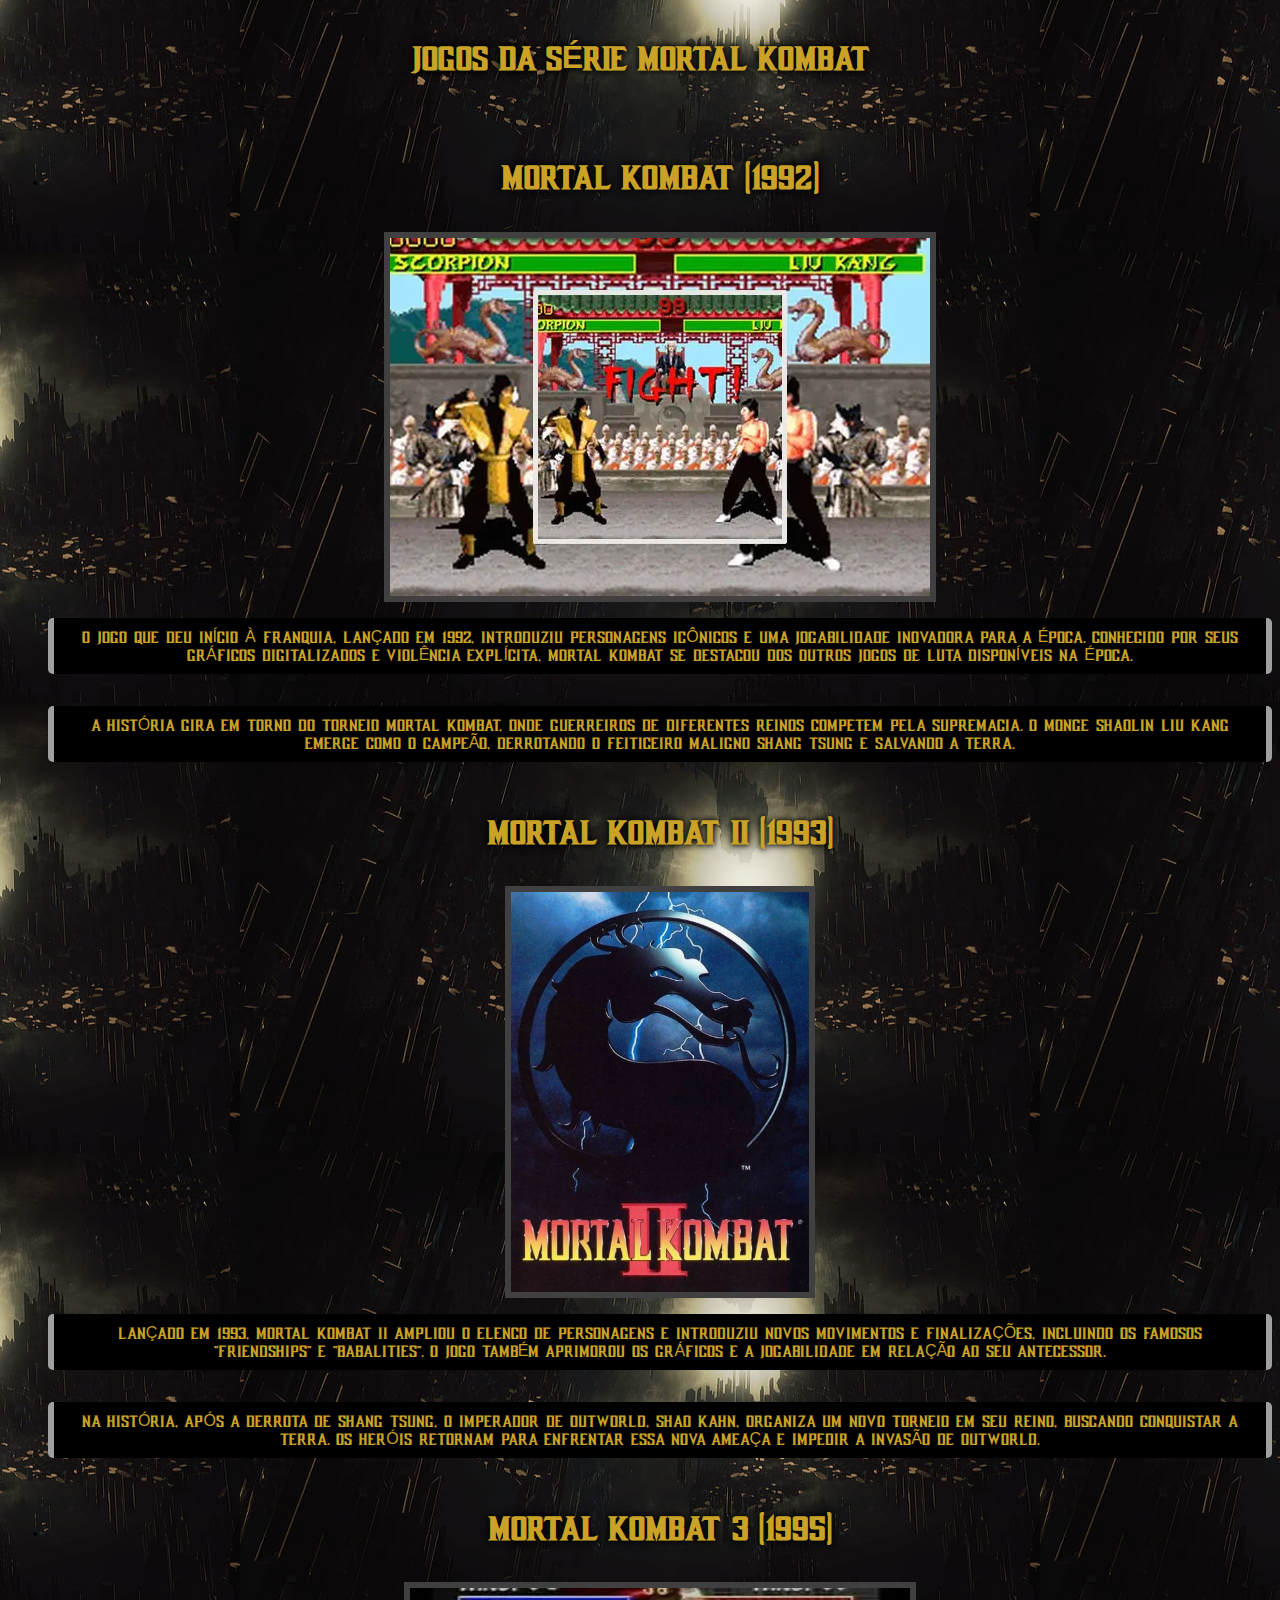
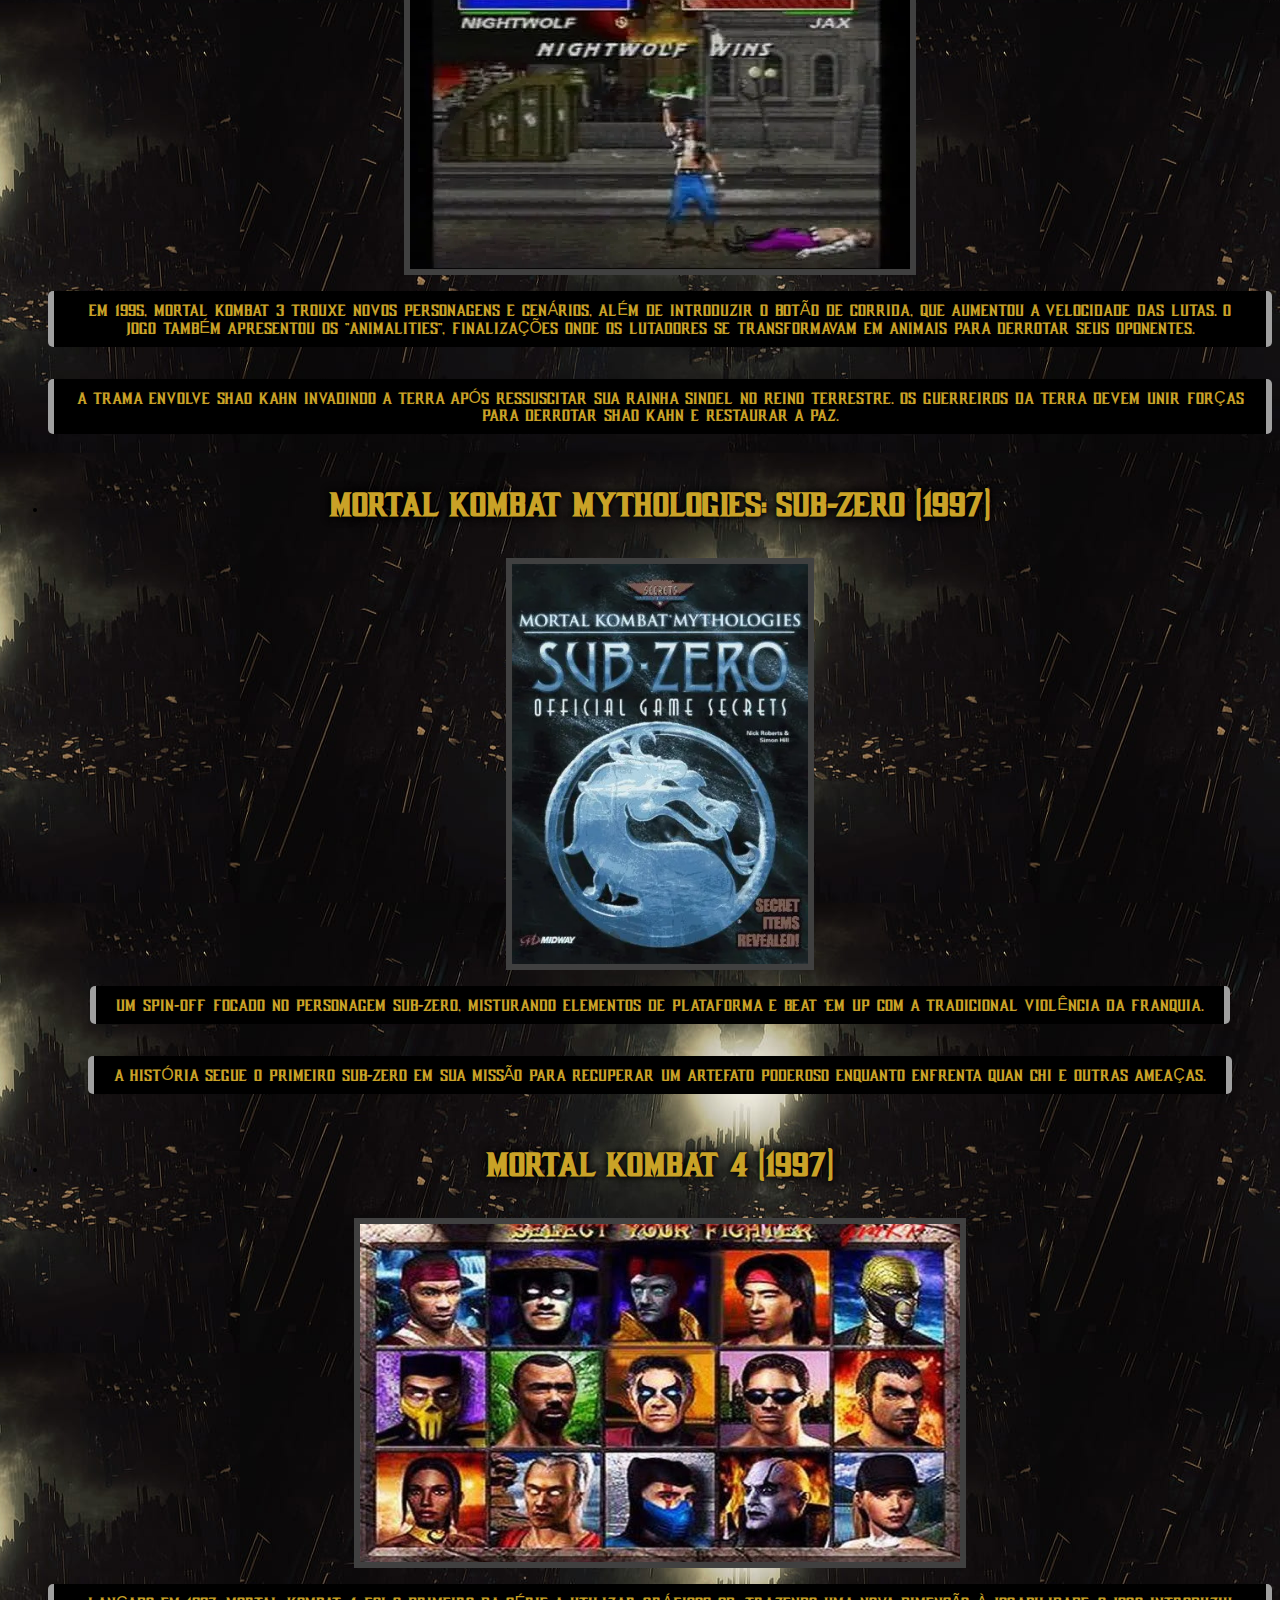
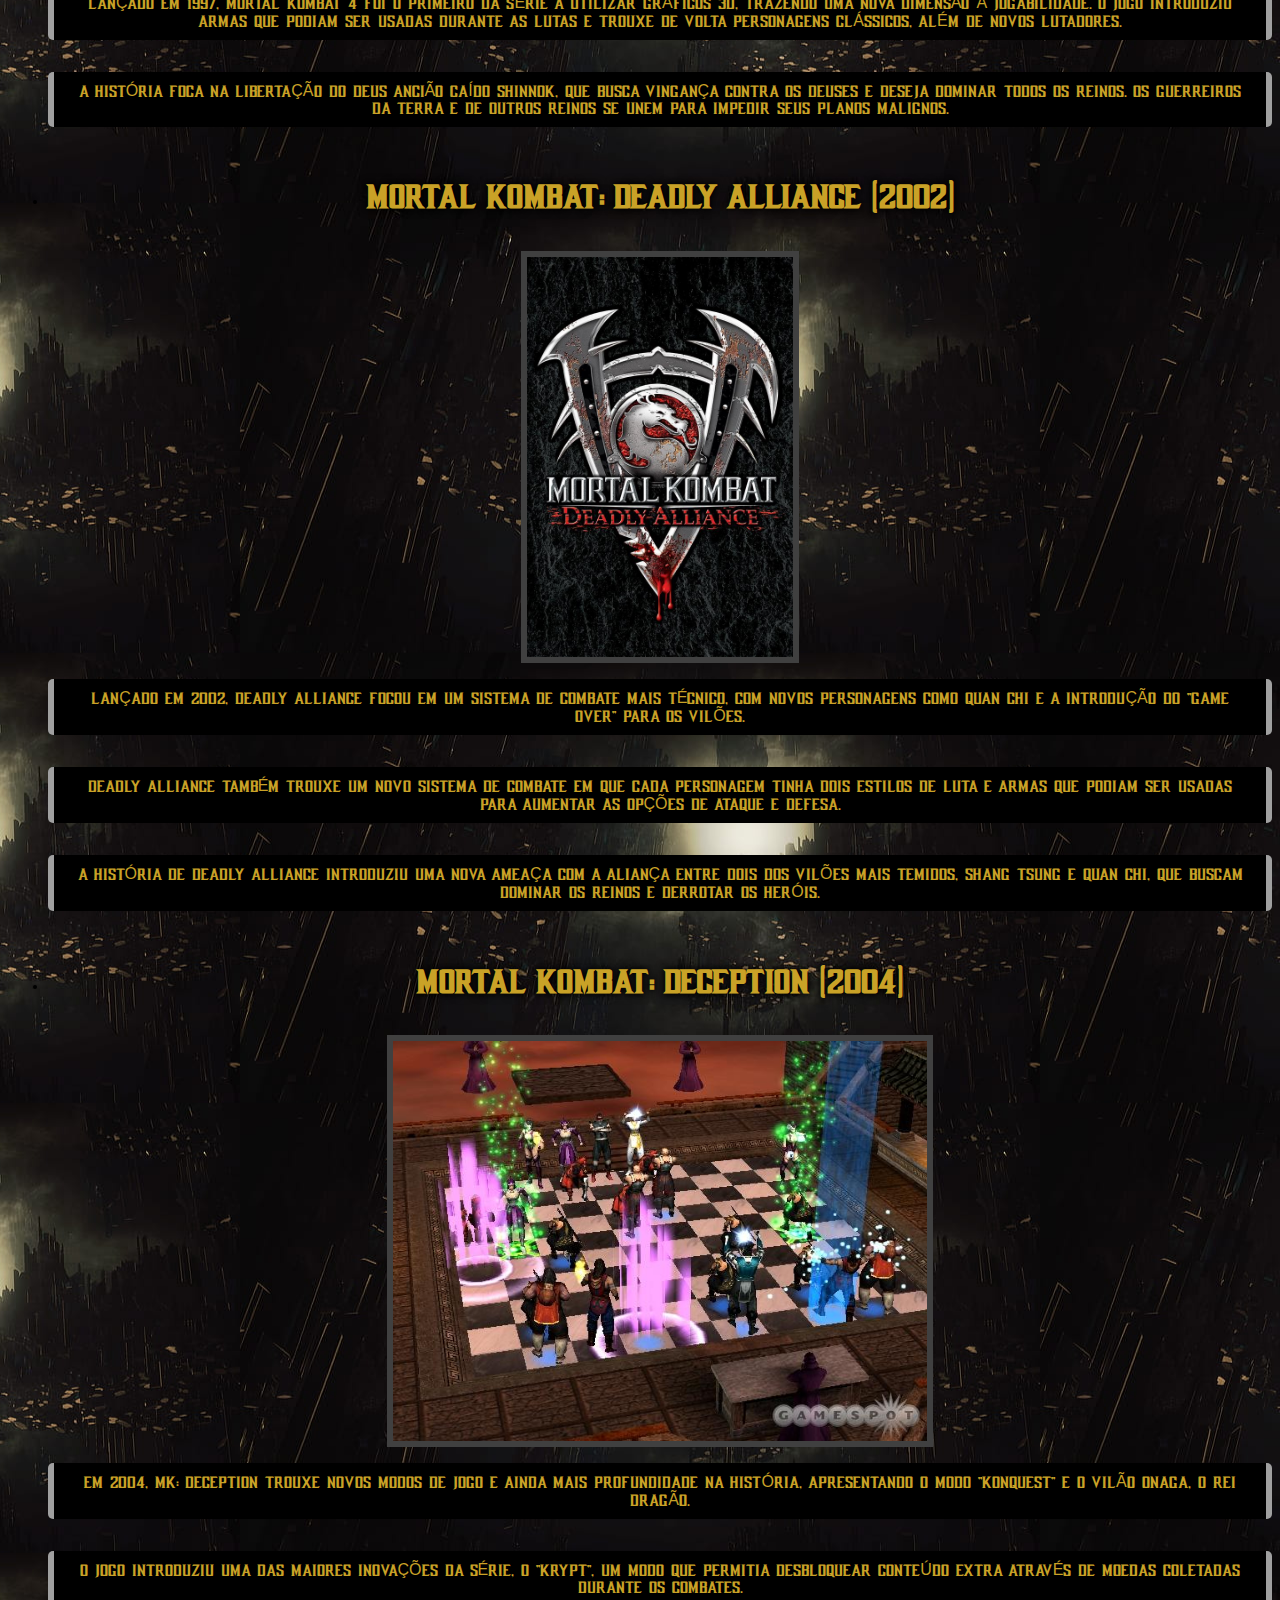
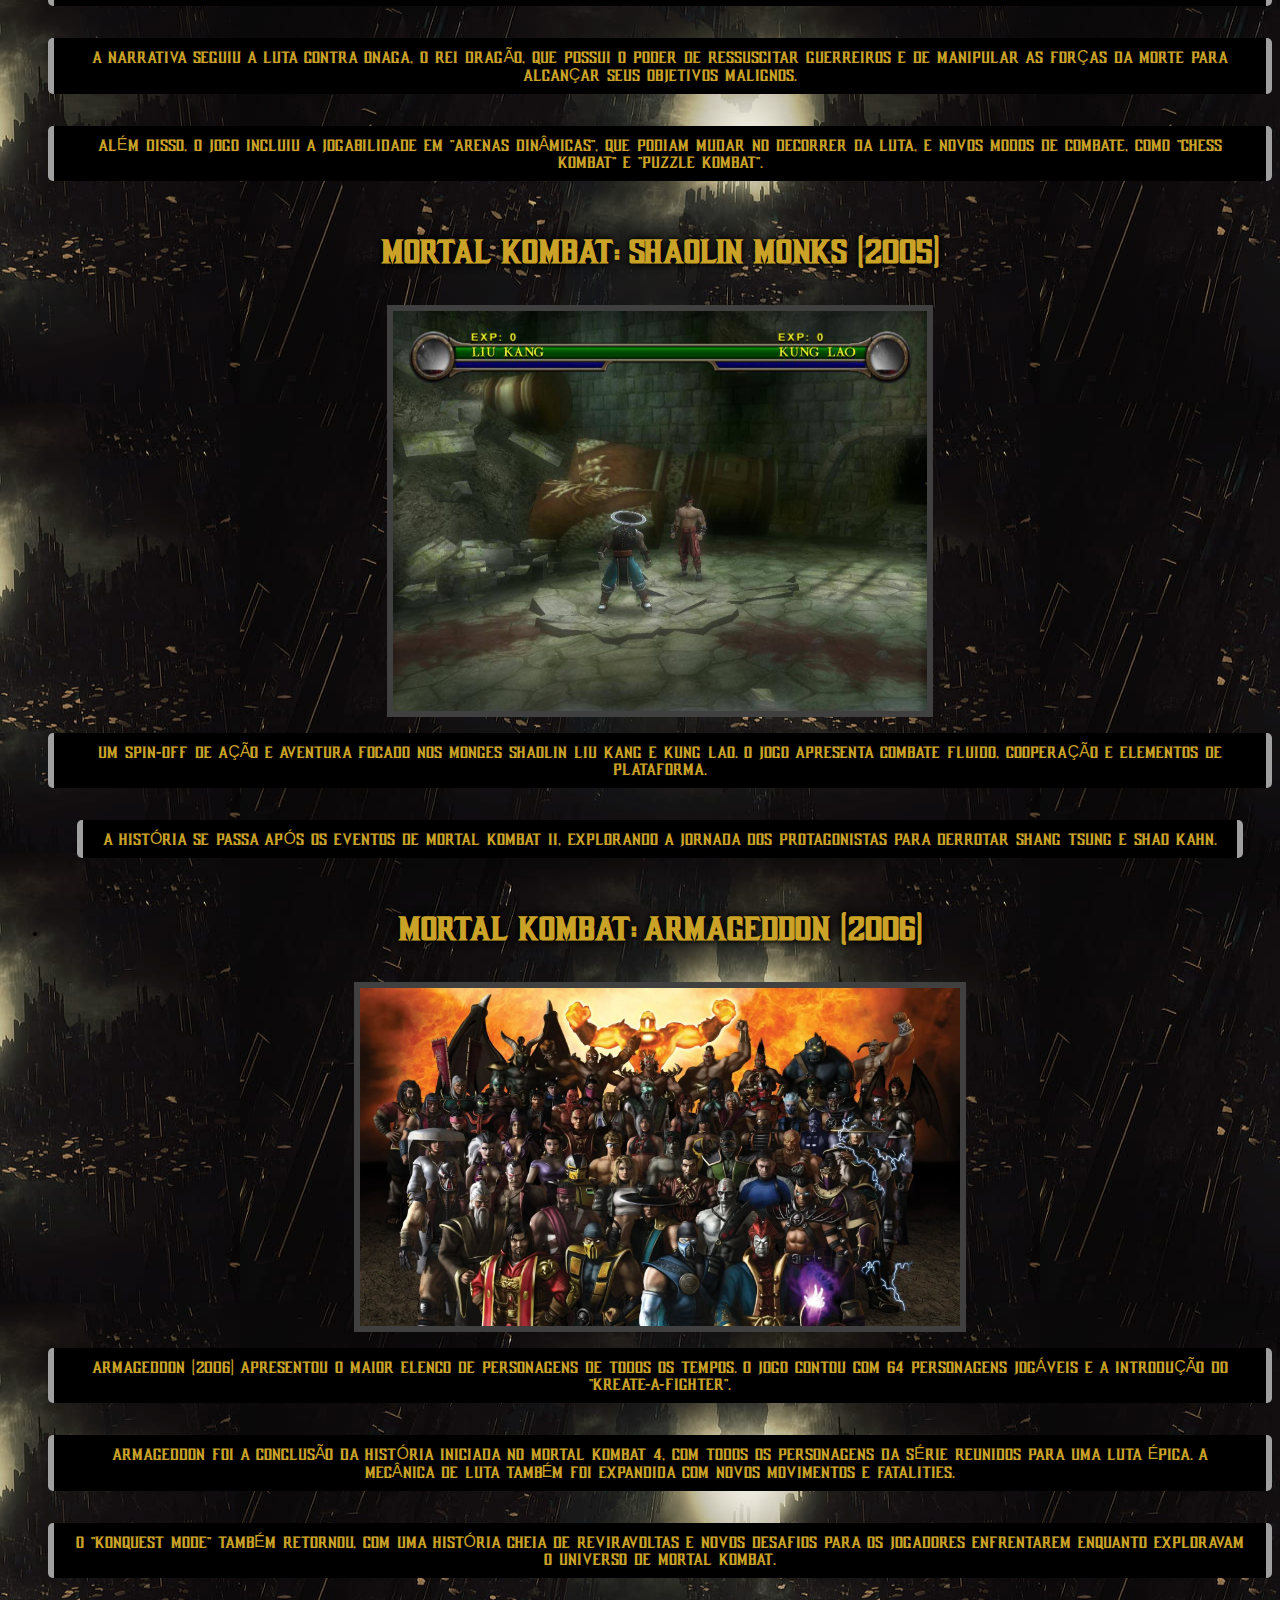
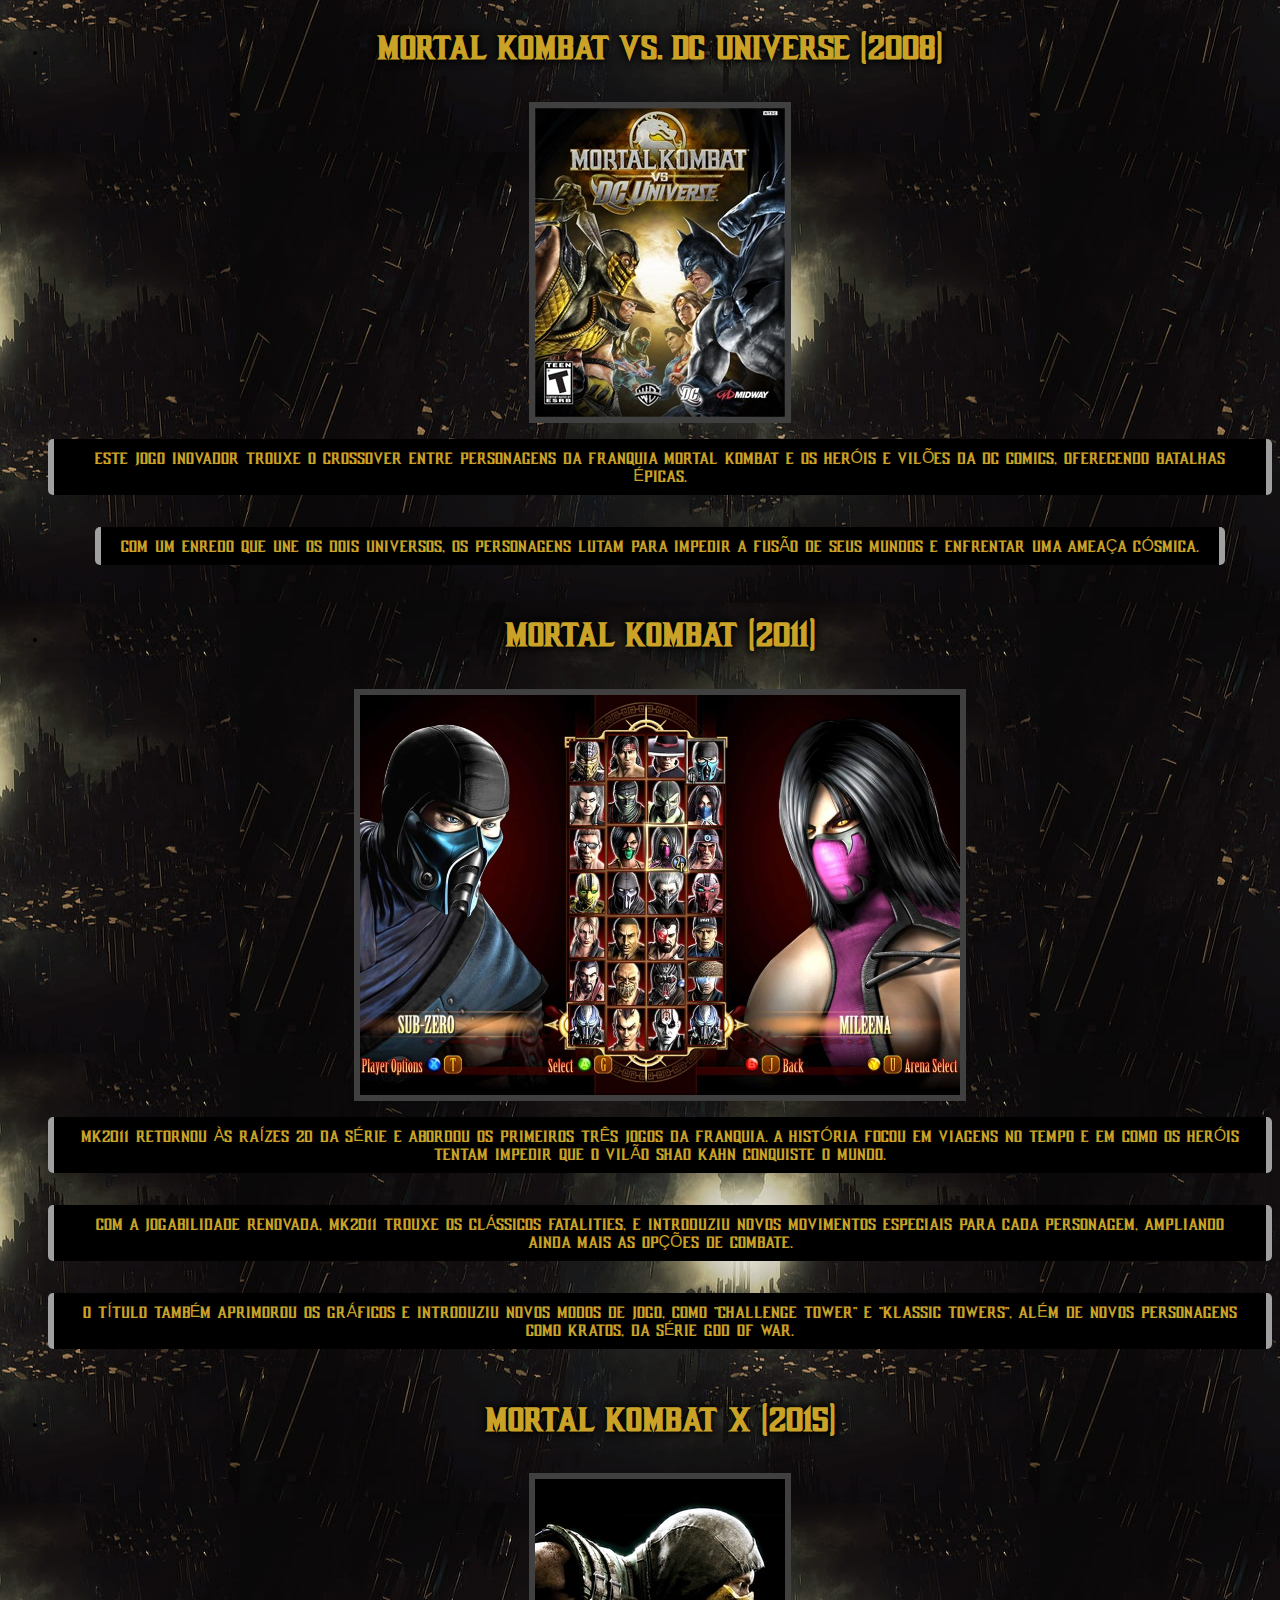
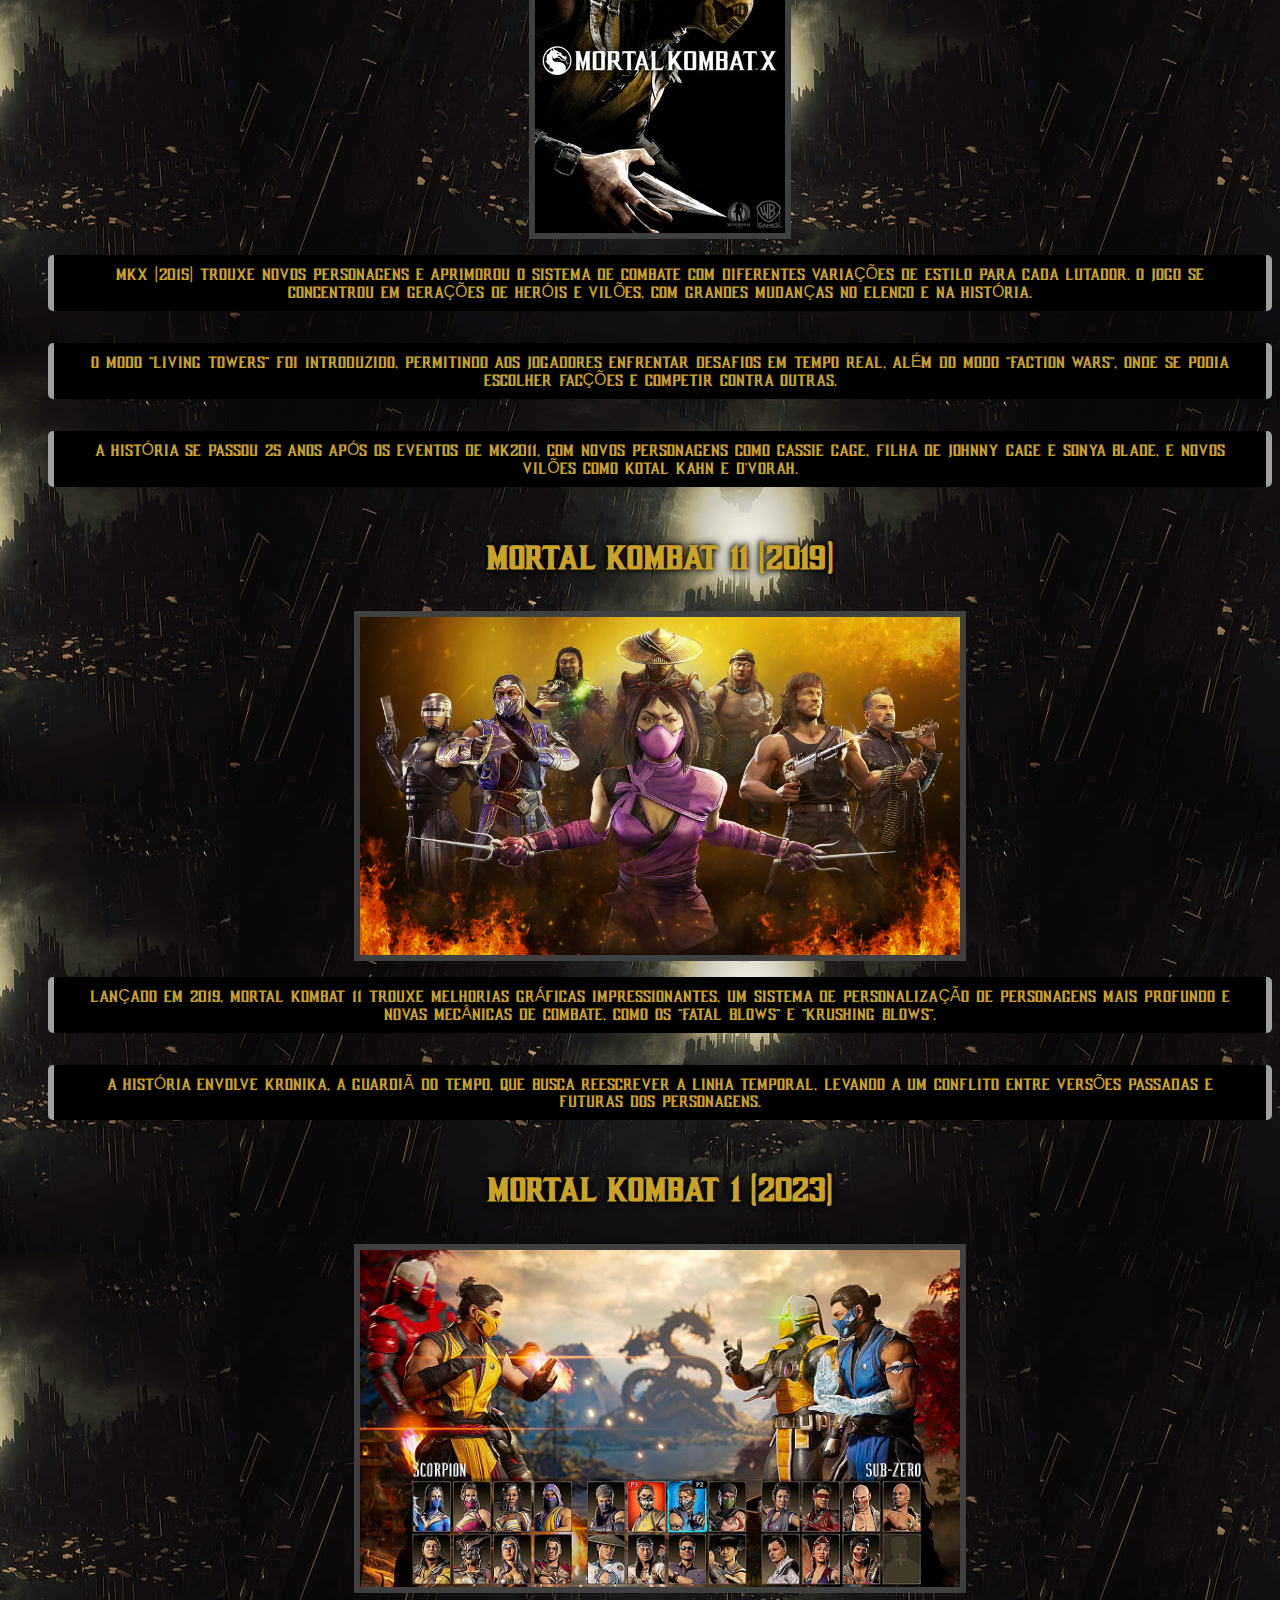
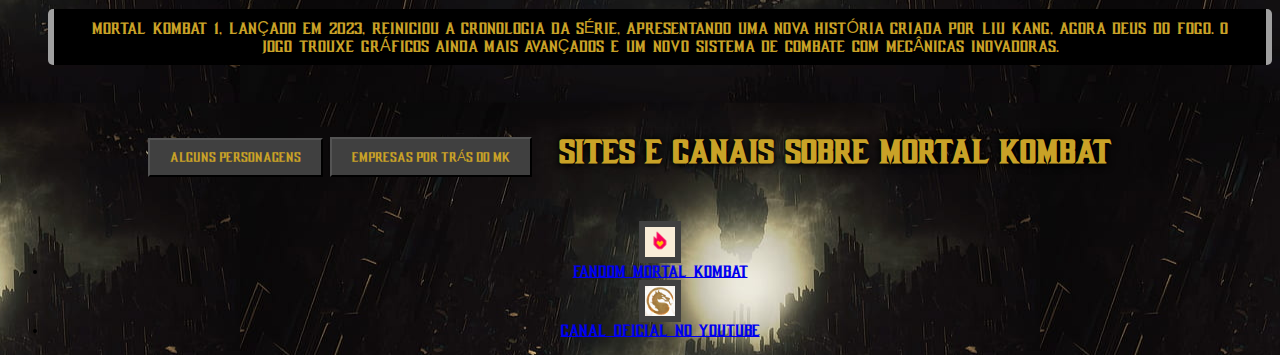
==== index.html @ c9e2d683 "feat: renomeando principal.html para index.html" ====
<!DOCTYPE html>
<html lang="en">
<head>
    <meta charset="UTF-8">
    <meta name="viewport" content="width=device-width, initial-scale=1.0">
    <title>Mortal Kombat - Jogos</title>
    <link rel="stylesheet" href="style.css">
</head>
<body>
    <h1>Jogos da Série Mortal Kombat</h1>
    <ul>
        <li>
            <h2>Mortal Kombat (1992)</h2>
            <img src="imagens-principal//mortal-kombat-1.webp" alt="Mortal Kombat">
            <p>O jogo que deu início à franquia, lançado em 1992, introduziu personagens icônicos e uma jogabilidade inovadora para a época. Conhecido por seus gráficos digitalizados e violência explícita, Mortal Kombat se destacou dos outros jogos de luta disponíveis na época.</p>
            <p>A história gira em torno do torneio Mortal Kombat, onde guerreiros de diferentes reinos competem pela supremacia. O monge shaolin Liu Kang emerge como o campeão, derrotando o feiticeiro maligno Shang Tsung e salvando a Terra.</p>
        </li>
        <li>
            <h2>Mortal Kombat II (1993)</h2>
            <img src="imagens-principal//mortal-kombat2.jpg" alt="Mortal Kombat II">
            <p>Lançado em 1993, Mortal Kombat II ampliou o elenco de personagens e introduziu novos movimentos e finalizações, incluindo os famosos "Friendships" e "Babalities". O jogo também aprimorou os gráficos e a jogabilidade em relação ao seu antecessor.</p>
            <p>Na história, após a derrota de Shang Tsung, o imperador de Outworld, Shao Kahn, organiza um novo torneio em seu reino, buscando conquistar a Terra. Os heróis retornam para enfrentar essa nova ameaça e impedir a invasão de Outworld.</p>
        </li>
        <li>
            <h2>Mortal Kombat 3 (1995)</h2>
            <img src="imagens-principal//mortal-kpmbat3.webp" alt="Mortal Kombat 3">
            <p>Em 1995, Mortal Kombat 3 trouxe novos personagens e cenários, além de introduzir o botão de corrida, que aumentou a velocidade das lutas. O jogo também apresentou os "Animalities", finalizações onde os lutadores se transformavam em animais para derrotar seus oponentes.</p>
            <p>A trama envolve Shao Kahn invadindo a Terra após ressuscitar sua rainha Sindel no reino terrestre. Os guerreiros da Terra devem unir forças para derrotar Shao Kahn e restaurar a paz.</p>
        </li>
        <li>
            <h2>Mortal Kombat Mythologies: Sub-Zero (1997)</h2>
            <img src="imagens-principal//mk-mythologies.webp" alt="Mortal Kombat Mythologies: Sub-Zero">
            <p>Um spin-off focado no personagem Sub-Zero, misturando elementos de plataforma e beat 'em up com a tradicional violência da franquia.</p>
            <p>A história segue o primeiro Sub-Zero em sua missão para recuperar um artefato poderoso enquanto enfrenta Quan Chi e outras ameaças.</p>
        </li>
        <li>
            <h2>Mortal Kombat 4 (1997)</h2>
            <img src="imagens-principal//mk4.jpg" alt="Mortal Kombat 4">
            <p>Lançado em 1997, Mortal Kombat 4 foi o primeiro da série a utilizar gráficos 3D, trazendo uma nova dimensão à jogabilidade. O jogo introduziu armas que podiam ser usadas durante as lutas e trouxe de volta personagens clássicos, além de novos lutadores.</p>
            <p>A história foca na libertação do deus ancião caído Shinnok, que busca vingança contra os deuses e deseja dominar todos os reinos. Os guerreiros da Terra e de outros reinos se unem para impedir seus planos malignos.</p>
        </li>
        <li>
            <h2>Mortal Kombat: Deadly Alliance (2002)</h2>
            <img src="imagens-principal//deadly-alliance.jpg" alt="Mortal Kombat: Deadly Alliance">
            <p>Lançado em 2002, Deadly Alliance focou em um sistema de combate mais técnico, com novos personagens como Quan Chi e a introdução do "Game Over" para os vilões.</p>
            <p>Deadly Alliance também trouxe um novo sistema de combate em que cada personagem tinha dois estilos de luta e armas que podiam ser usadas para aumentar as opções de ataque e defesa.</p>
            <p>A história de Deadly Alliance introduziu uma nova ameaça com a aliança entre dois dos vilões mais temidos, Shang Tsung e Quan Chi, que buscam dominar os Reinos e derrotar os heróis.</p>
        </li>
        <li>
          <h2>Mortal Kombat: Deception (2004)</h2>
          <img src="imagens-principal//deception-mk.jpg" alt="Mortal Kombat: Deception">
          <p>Em 2004, MK: Deception trouxe novos modos de jogo e ainda mais profundidade na história, apresentando o modo "Konquest" e o vilão Onaga, o Rei Dragão.</p>
          <p>O jogo introduziu uma das maiores inovações da série, o "Krypt", um modo que permitia desbloquear conteúdo extra através de moedas coletadas durante os combates.</p>
          <p>A narrativa seguiu a luta contra Onaga, o Rei Dragão, que possui o poder de ressuscitar guerreiros e de manipular as forças da morte para alcançar seus objetivos malignos.</p>
          <p>Além disso, o jogo incluiu a jogabilidade em "arenas dinâmicas", que podiam mudar no decorrer da luta, e novos modos de combate, como "Chess Kombat" e "Puzzle Kombat".</p>
        </li>
        <li>
            <h2>Mortal Kombat: Shaolin Monks (2005)</h2>
            <img src="imagens-principal//shaolin_monks.jpg" alt="Mortal Kombat:Shaolin Monks">
            <p>Um spin-off de ação e aventura focado nos monges shaolin Liu Kang e Kung Lao. O jogo apresenta combate fluido, cooperação e elementos de plataforma.</p>
            <p>A história se passa após os eventos de Mortal Kombat II, explorando a jornada dos protagonistas para derrotar Shang Tsung e Shao Kahn.</p>
        </li>
        <li>
            <h2>Mortal Kombat: Armageddon (2006)</h2>
            <img src="imagens-principal//armageddon.webp" alt="Mortal Kombat: Armageddon">
            <p>Armageddon (2006) apresentou o maior elenco de personagens de todos os tempos. O jogo contou com 64 personagens jogáveis e a introdução do "Kreate-A-Fighter".</p>
            <p>Armageddon foi a conclusão da história iniciada no Mortal Kombat 4, com todos os personagens da série reunidos para uma luta épica. A mecânica de luta também foi expandida com novos movimentos e Fatalities.</p>
            <p>O "Konquest Mode" também retornou, com uma história cheia de reviravoltas e novos desafios para os jogadores enfrentarem enquanto exploravam o universo de Mortal Kombat.</p>
        </li>
        <li>
            <h2>Mortal Kombat vs. DC Universe (2008)</h2>
            <img src="imagens-principal//MK_vs_DC.jpg" alt="Mortal Kombat vs. DC Universe">
            <p>Este jogo inovador trouxe o crossover entre personagens da franquia Mortal Kombat e os heróis e vilões da DC Comics, oferecendo batalhas épicas.</p>
            <p>Com um enredo que une os dois universos, os personagens lutam para impedir a fusão de seus mundos e enfrentar uma ameaça cósmica.</p>
        </li>
        <li>
            <h2>Mortal Kombat (2011)</h2>
            <img src="imagens-principal//Mortal-Kombat-2011-2.jpg" alt="Mortal Kombat 2011">
            <p>MK2011 retornou às raízes 2D da série e abordou os primeiros três jogos da franquia. A história focou em viagens no tempo e em como os heróis tentam impedir que o vilão Shao Kahn conquiste o mundo.</p>
            <p>Com a jogabilidade renovada, MK2011 trouxe os clássicos Fatalities, e introduziu novos movimentos especiais para cada personagem, ampliando ainda mais as opções de combate.</p>
            <p>O título também aprimorou os gráficos e introduziu novos modos de jogo, como "Challenge Tower" e "Klassic Towers", além de novos personagens como Kratos, da série God of War.</p>
        </li>
        <li>
            <h2>Mortal Kombat X (2015)</h2>
            <img src="imagens-principal//Mortal_Kombat_X.jpg" alt="Mortal Kombat X">
            <p>MKX (2015) trouxe novos personagens e aprimorou o sistema de combate com diferentes variações de estilo para cada lutador. O jogo se concentrou em gerações de heróis e vilões, com grandes mudanças no elenco e na história.</p>
            <p>O modo "Living Towers" foi introduzido, permitindo aos jogadores enfrentar desafios em tempo real, além do modo "Faction Wars", onde se podia escolher facções e competir contra outras.</p>
            <p>A história se passou 25 anos após os eventos de MK2011, com novos personagens como Cassie Cage, filha de Johnny Cage e Sonya Blade, e novos vilões como Kotal Kahn e D'Vorah.</p>
        </li>
        <li>
            <h2>Mortal Kombat 11 (2019)</h2>
            <img src="imagens-principal//mk11.jpg" alt="Mortal Kombat 11">
            <p>Lançado em 2019, Mortal Kombat 11 trouxe melhorias gráficas impressionantes, um sistema de personalização de personagens mais profundo e novas mecânicas de combate, como os "Fatal Blows" e "Krushing Blows".</p>
            <p>A história envolve Kronika, a Guardiã do Tempo, que busca reescrever a linha temporal, levando a um conflito entre versões passadas e futuras dos personagens.</p>
        </li>
        <li>
            <h2>Mortal Kombat 1 (2023)</h2>
            <img src="imagens-principal/mk1.jpg" alt="Mortal Kombat 1">
            <p>Mortal Kombat 1, lançado em 2023, reiniciou a cronologia da série, apresentando uma nova história criada por Liu Kang, agora Deus do Fogo. O jogo trouxe gráficos ainda mais avançados e um novo sistema de combate com mecânicas inovadoras.</p>
        </li>
    </ul>

    <a href="personagens.html">
        <button>Alguns Personagens</button>
    </a>

    <a href="produtoras.html">
        <button>Empresas por trás do MK</button>
    </a>

    <h2>Sites e Canais sobre Mortal Kombat</h2>
        <ul>
            <li>
                <a href="https://mortalkombat.fandom.com/pt/wiki/Mortal_Kombat_Fandom" target="_blank">
                    <img src="imagens-principal/faviconV2 (1).png" alt="Fandom Mortal Kombat" width="30"> Fandom Mortal Kombat
                </a>
            </li>
            <li>
                <a href="https://youtube.com/@mortalkombat?si=oJ1f3hNOprtT9Fhr" target="_blank">
                    <img src="imagens-principal/mortal-kombat-youtube.jpg" alt="Canal Oficial Mortal Kombat" width="30"> Canal Oficial no YouTube
                </a>
            </li>
        </ul>
</body>
</html>
---- style.css ----
@font-face {
    font-family: 'Mortal-Kombat-MK11';
    src: url('Mortal-Kombat-MK11.otf') format('opentype');
    font-weight: normal;
    font-style: normal;
}

body{
    font-family: 'Mortal-Kombat-MK11', 'Franklin Gothic Medium', 'Arial Narrow', Arial, sans-serif;
    word-spacing: 3px;
    text-transform: uppercase;
    text-align: center;
    background-image: url('MenuMK.jpg');
    background-size: auto;
    background-position: center;
    background-repeat: inherit;
}

p{
    background-color: black;
    display: inline-block;
    color: #C9A227;
    padding: 10px 20px;
    border-radius: 5px;
    border-right: 6px solid #A0A0A0;
    border-left: 6px solid #A0A0A0;
}

h1{
    display: inline-block;
    color: #C9A227;
    padding: 10px 20px;
    border-radius: 5px;
    text-shadow: 
        0px 0px 5px black, 
        0px 0px 10px black;
    font-size: xx-large;
}

h2{
    display: inline-block;
    color: #C9A227;
    padding: 10px 20px;
    border-radius: 5px;
    text-shadow: 
        0px 0px 5px black, 
        0px 0px 10px black;
    font-size: xx-large;
}

img{
    display: block;
    margin: auto;
    max-width: 600px;
    max-height: 400px;
    border: 6px solid #404040;
}

img:hover {
    transform: scale(1.05);
    box-shadow: 0px 4px 10px rgba(0, 0, 0, 0.8);
    transition: all 0.3s ease-in-out;
}

button{
    cursor: pointer;
    font-family: 'Mortal-Kombat-MK11', 'Franklin Gothic Medium', 'Arial Narrow', Arial, sans-serif;
    color: #C9A227;
    text-transform: uppercase;
    display: inline-block;
    background-color: #404040;
    margin: auto;
    padding: 10px 20px;
}

button:hover {
    transform: scale(1.1);
    background-color: #C9A227;
    color: black;
    transition: all 0.3s ease-in-out;
}

a{
    display: inline-block;
}

table{
    margin: auto;
    display: block;
}

.produtoras{
    text-align: left;
    display: block;
    background-color: black;
    color: #C9A227;
    padding: 10px 20px;
    padding-bottom: 10px;
    border-radius: 5px;
    border-right: 6px solid #A0A0A0;
    border-left: 6px solid #A0A0A0;
}

.animar {
    opacity: 0;
    transform: translateY(20px);
    transition: opacity 0.6s ease-out, transform 0.6s ease-out;
}
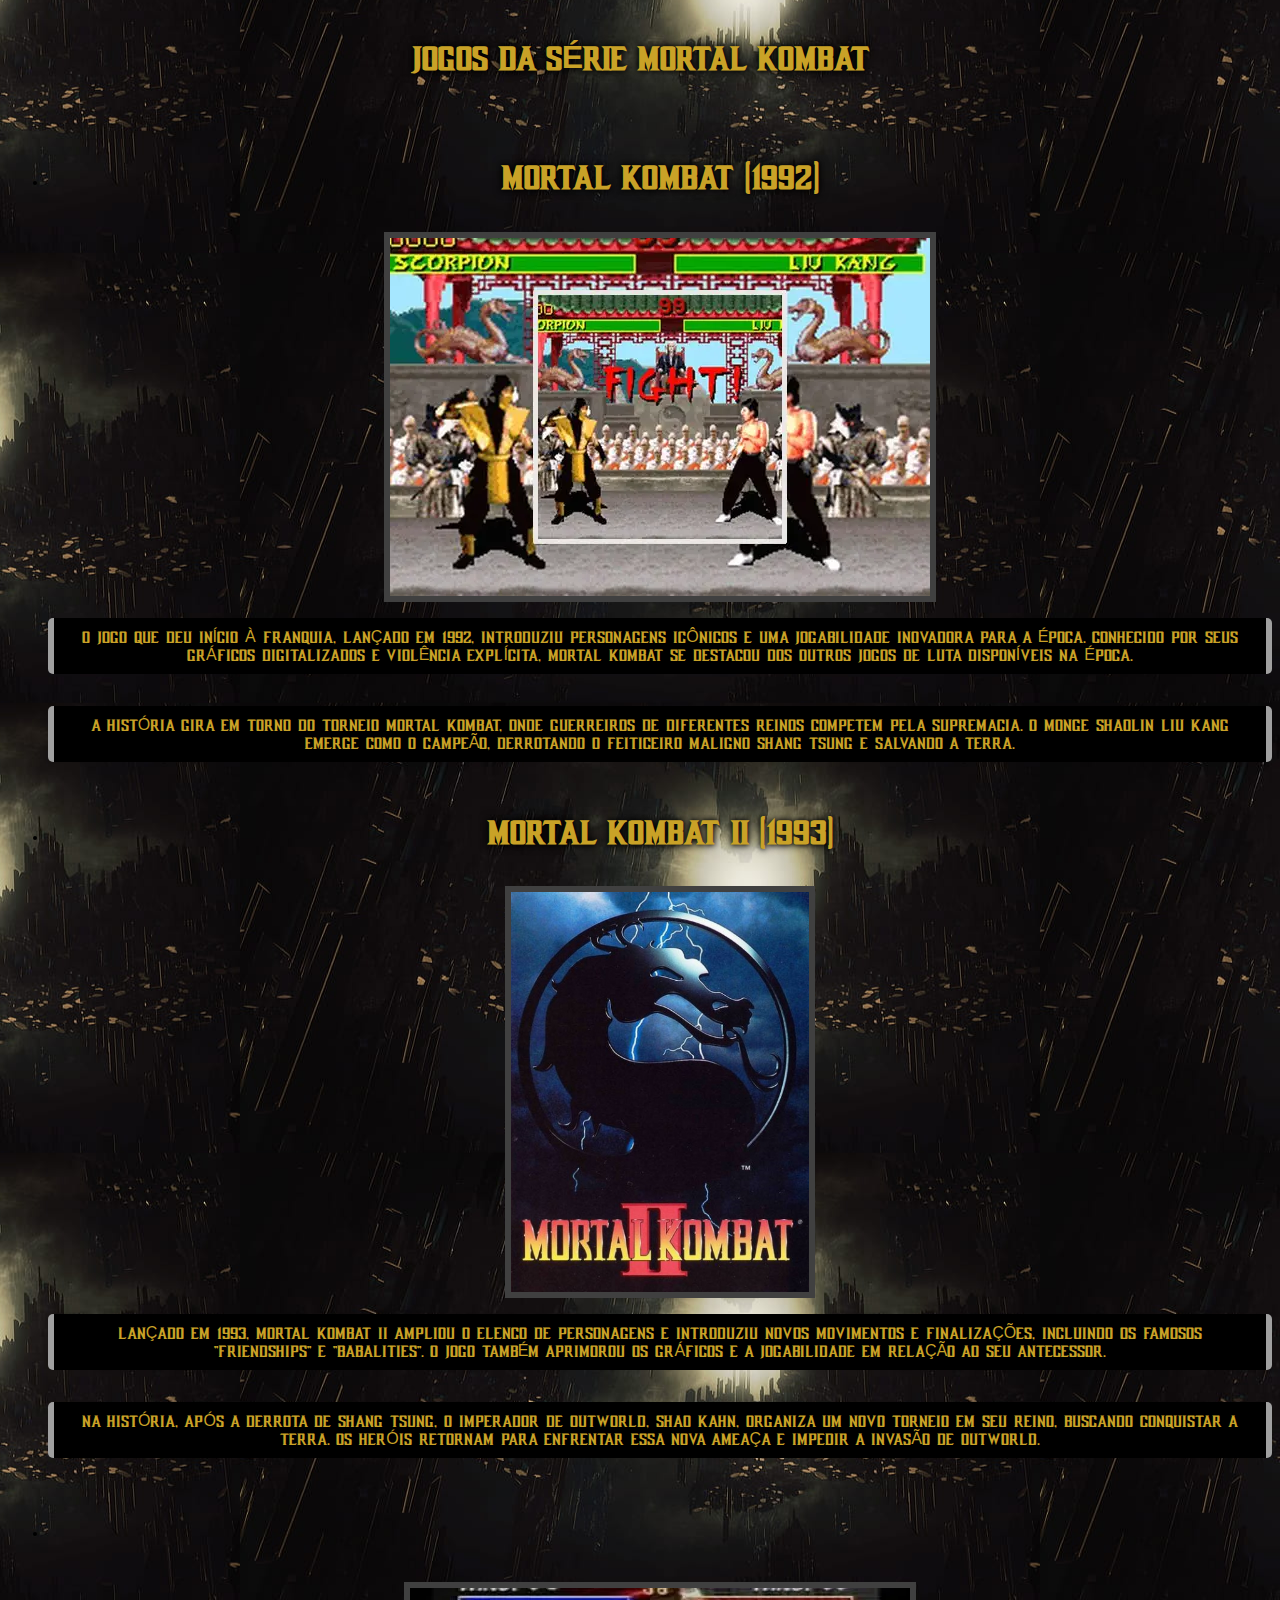
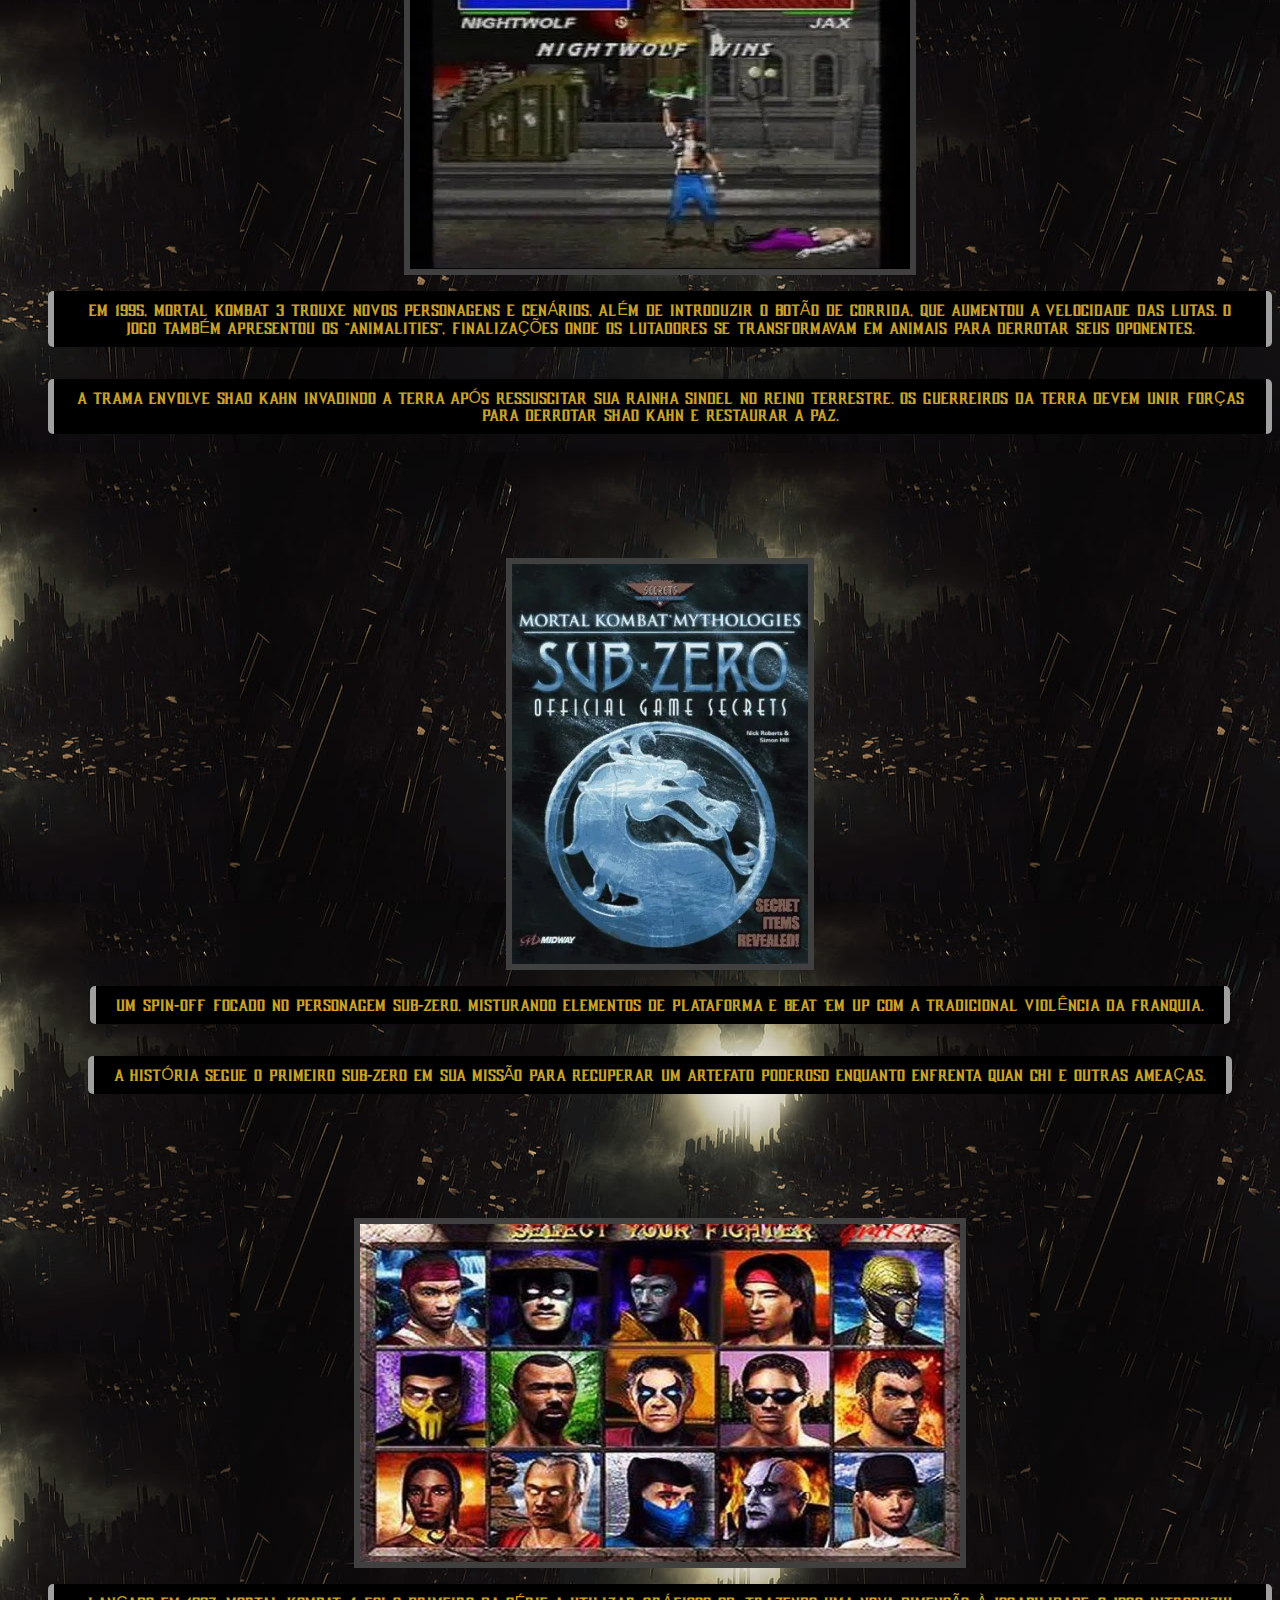
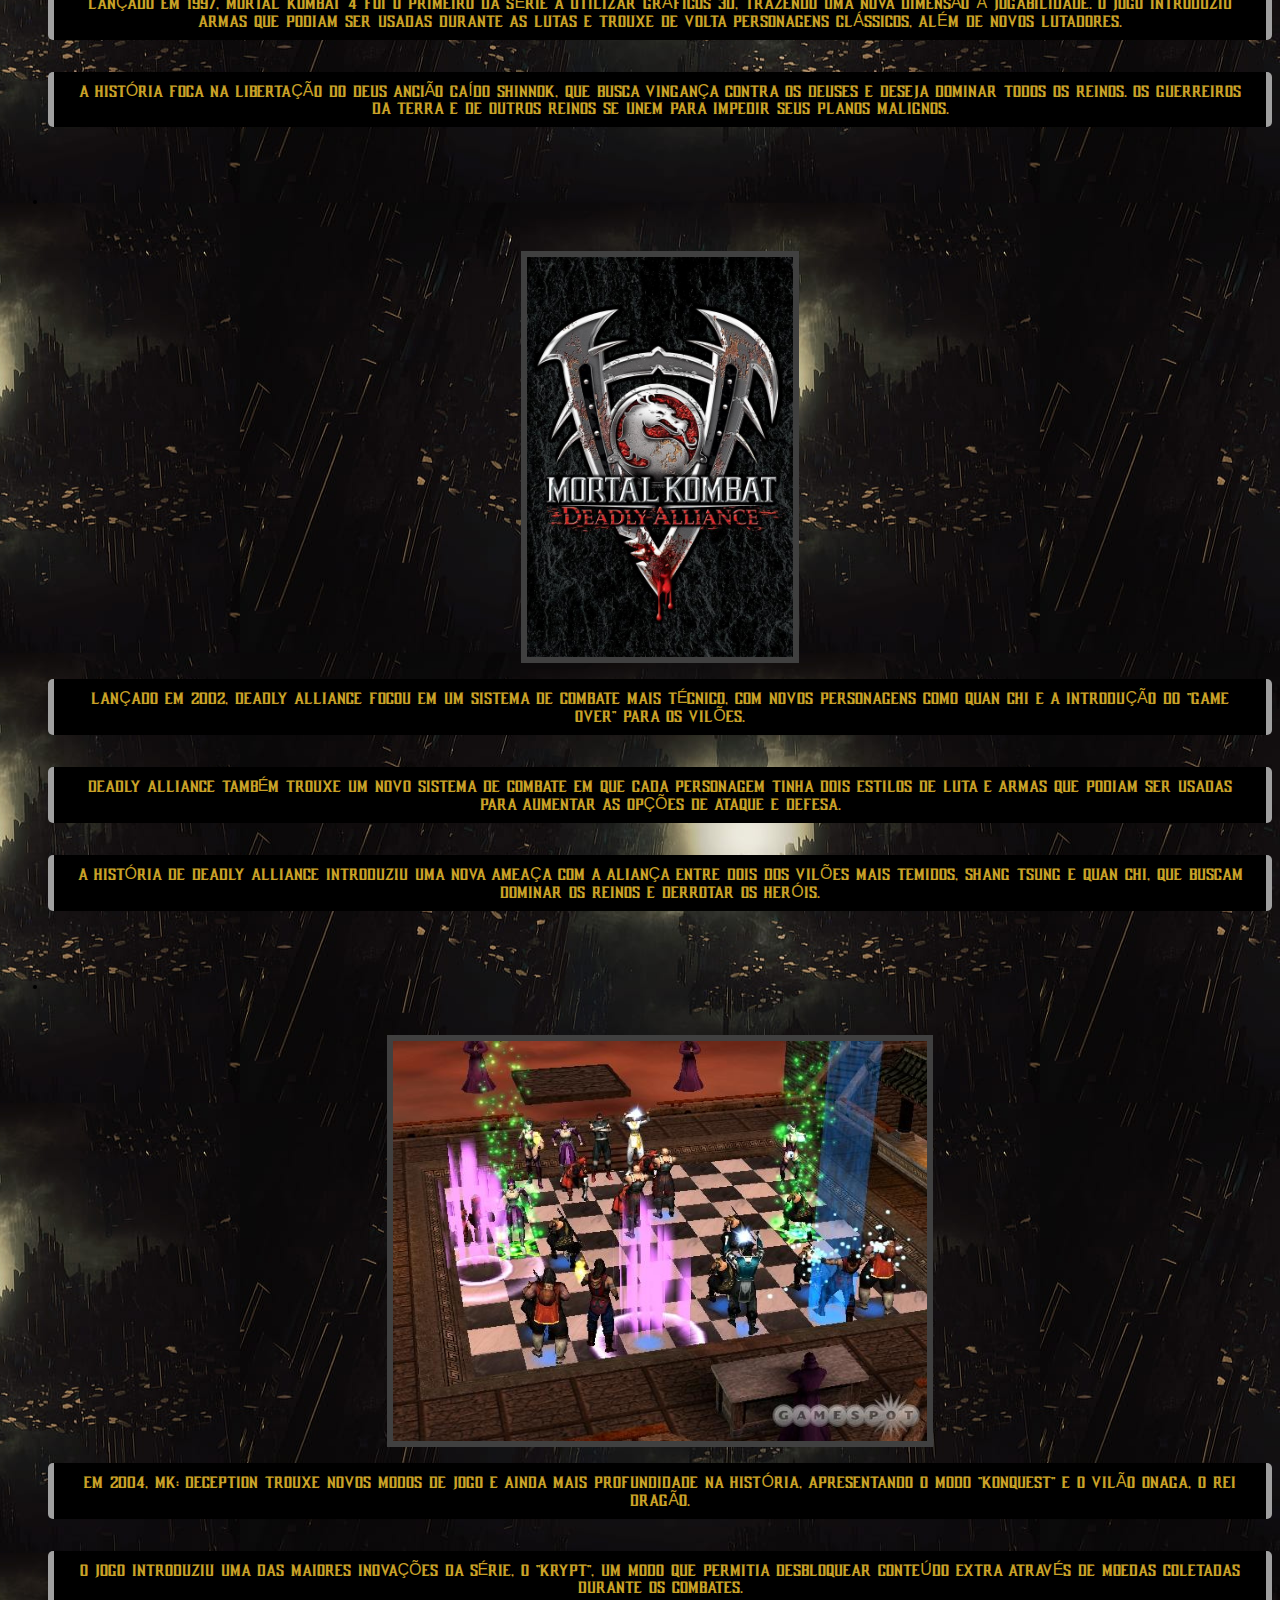
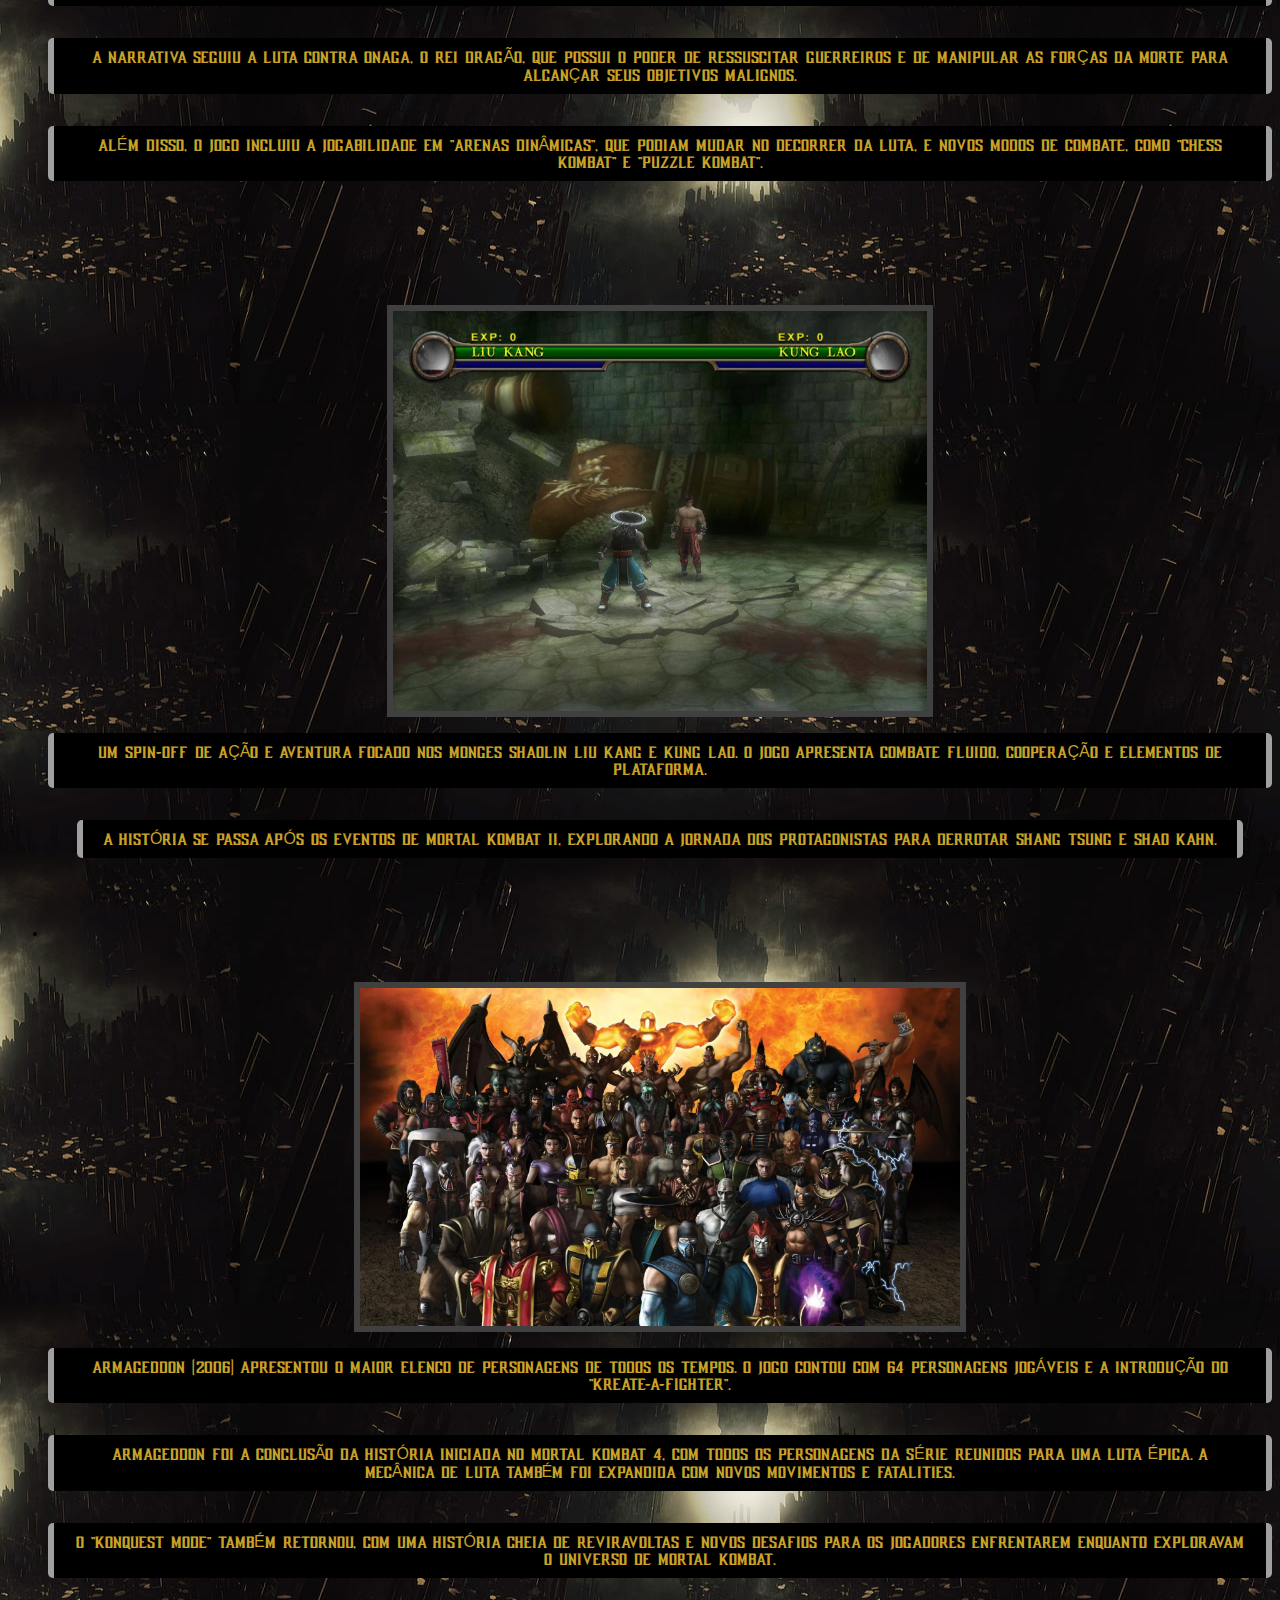
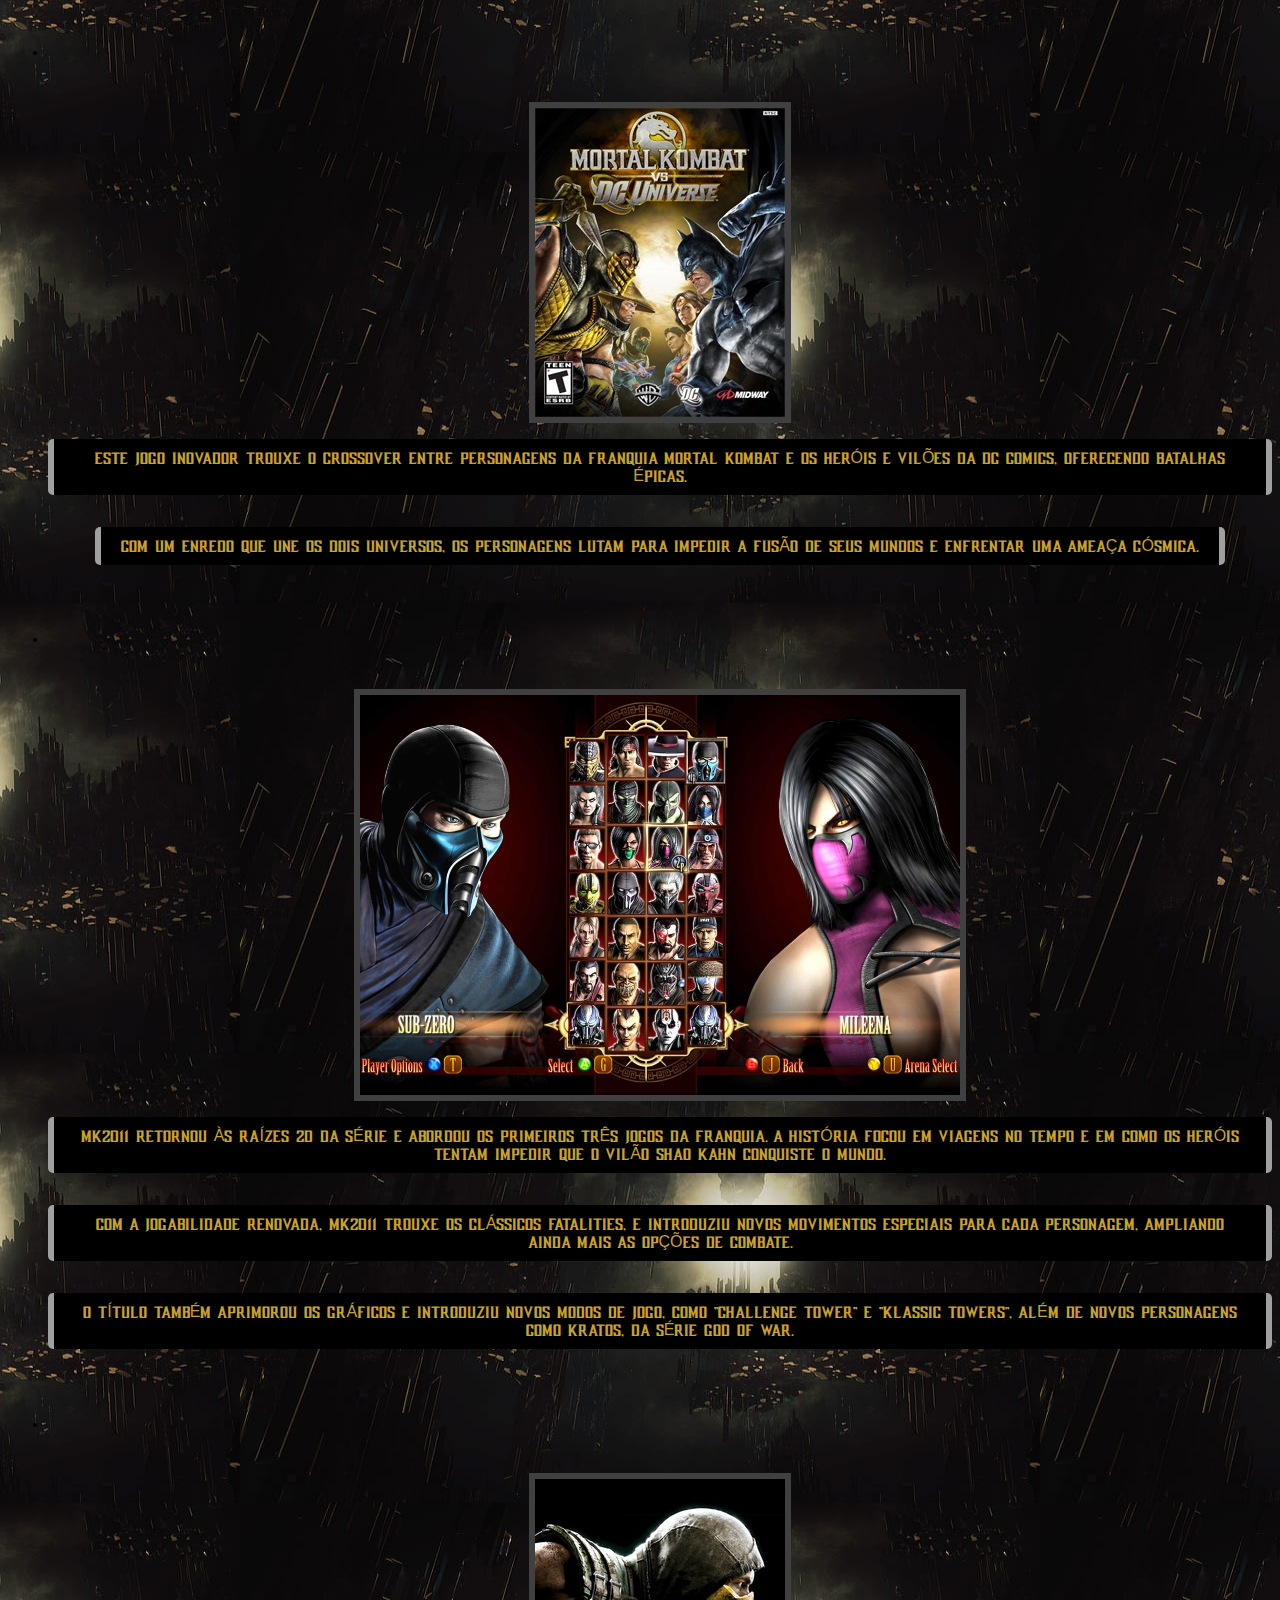
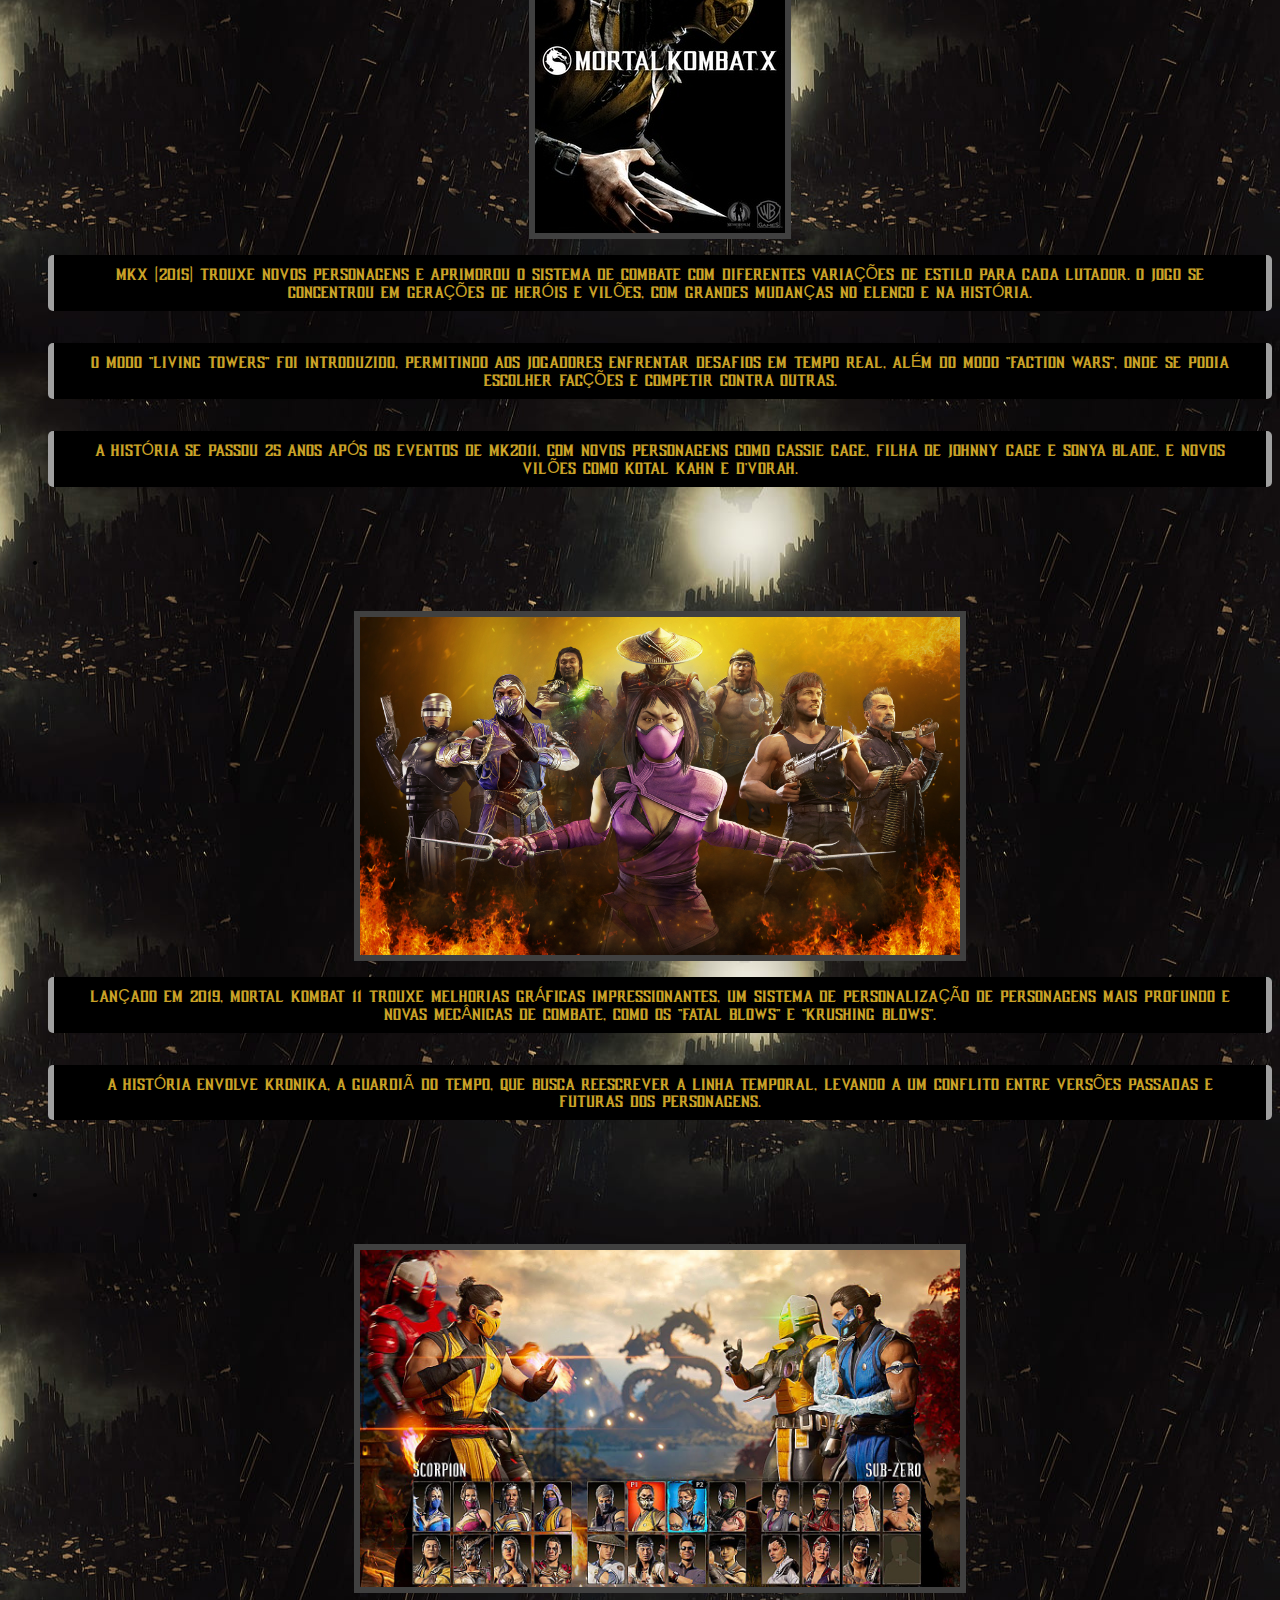
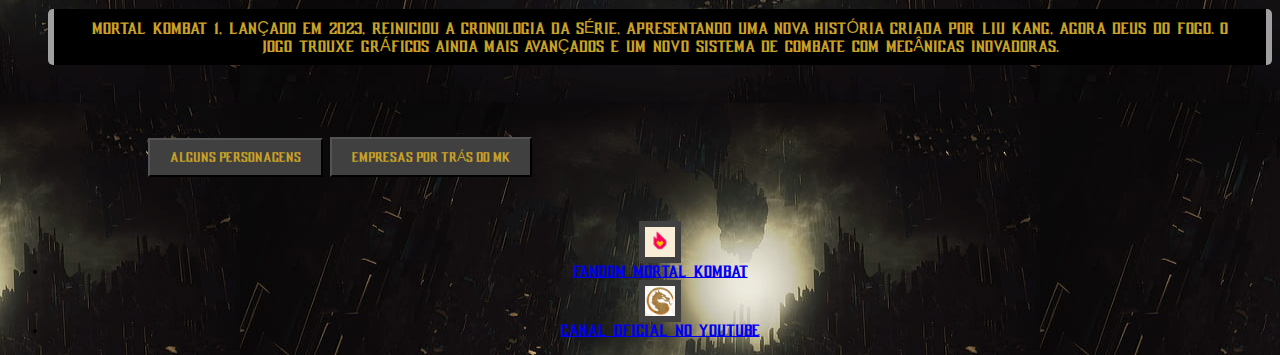
==== commit 5851da4f: "Merge branch 'main' of https://github.com/Gerencia-de-configuracao-e-mudancas/projeto-final-projetom" ====
--- a/index.html
+++ b/index.html
@@ -7,47 +7,47 @@
     <link rel="stylesheet" href="style.css">
 </head>
 <body>
-    <h1>Jogos da Série Mortal Kombat</h1>
+    <h1 class="animar">Jogos da Série Mortal Kombat</h1>
     <ul>
         <li>
-            <h2>Mortal Kombat (1992)</h2>
+            <h2 class="animar">Mortal Kombat (1992)</h2>
             <img src="imagens-principal//mortal-kombat-1.webp" alt="Mortal Kombat">
             <p>O jogo que deu início à franquia, lançado em 1992, introduziu personagens icônicos e uma jogabilidade inovadora para a época. Conhecido por seus gráficos digitalizados e violência explícita, Mortal Kombat se destacou dos outros jogos de luta disponíveis na época.</p>
             <p>A história gira em torno do torneio Mortal Kombat, onde guerreiros de diferentes reinos competem pela supremacia. O monge shaolin Liu Kang emerge como o campeão, derrotando o feiticeiro maligno Shang Tsung e salvando a Terra.</p>
         </li>
         <li>
-            <h2>Mortal Kombat II (1993)</h2>
+            <h2 class="animar">Mortal Kombat II (1993)</h2>
             <img src="imagens-principal//mortal-kombat2.jpg" alt="Mortal Kombat II">
             <p>Lançado em 1993, Mortal Kombat II ampliou o elenco de personagens e introduziu novos movimentos e finalizações, incluindo os famosos "Friendships" e "Babalities". O jogo também aprimorou os gráficos e a jogabilidade em relação ao seu antecessor.</p>
             <p>Na história, após a derrota de Shang Tsung, o imperador de Outworld, Shao Kahn, organiza um novo torneio em seu reino, buscando conquistar a Terra. Os heróis retornam para enfrentar essa nova ameaça e impedir a invasão de Outworld.</p>
         </li>
         <li>
-            <h2>Mortal Kombat 3 (1995)</h2>
+            <h2 class="animar">Mortal Kombat 3 (1995)</h2>
             <img src="imagens-principal//mortal-kpmbat3.webp" alt="Mortal Kombat 3">
             <p>Em 1995, Mortal Kombat 3 trouxe novos personagens e cenários, além de introduzir o botão de corrida, que aumentou a velocidade das lutas. O jogo também apresentou os "Animalities", finalizações onde os lutadores se transformavam em animais para derrotar seus oponentes.</p>
             <p>A trama envolve Shao Kahn invadindo a Terra após ressuscitar sua rainha Sindel no reino terrestre. Os guerreiros da Terra devem unir forças para derrotar Shao Kahn e restaurar a paz.</p>
         </li>
         <li>
-            <h2>Mortal Kombat Mythologies: Sub-Zero (1997)</h2>
+            <h2 class="animar">Mortal Kombat Mythologies: Sub-Zero (1997)</h2>
             <img src="imagens-principal//mk-mythologies.webp" alt="Mortal Kombat Mythologies: Sub-Zero">
             <p>Um spin-off focado no personagem Sub-Zero, misturando elementos de plataforma e beat 'em up com a tradicional violência da franquia.</p>
             <p>A história segue o primeiro Sub-Zero em sua missão para recuperar um artefato poderoso enquanto enfrenta Quan Chi e outras ameaças.</p>
         </li>
         <li>
-            <h2>Mortal Kombat 4 (1997)</h2>
+            <h2 class="animar">Mortal Kombat 4 (1997)</h2>
             <img src="imagens-principal//mk4.jpg" alt="Mortal Kombat 4">
             <p>Lançado em 1997, Mortal Kombat 4 foi o primeiro da série a utilizar gráficos 3D, trazendo uma nova dimensão à jogabilidade. O jogo introduziu armas que podiam ser usadas durante as lutas e trouxe de volta personagens clássicos, além de novos lutadores.</p>
             <p>A história foca na libertação do deus ancião caído Shinnok, que busca vingança contra os deuses e deseja dominar todos os reinos. Os guerreiros da Terra e de outros reinos se unem para impedir seus planos malignos.</p>
         </li>
         <li>
-            <h2>Mortal Kombat: Deadly Alliance (2002)</h2>
+            <h2 class="animar">Mortal Kombat: Deadly Alliance (2002)</h2>
             <img src="imagens-principal//deadly-alliance.jpg" alt="Mortal Kombat: Deadly Alliance">
             <p>Lançado em 2002, Deadly Alliance focou em um sistema de combate mais técnico, com novos personagens como Quan Chi e a introdução do "Game Over" para os vilões.</p>
             <p>Deadly Alliance também trouxe um novo sistema de combate em que cada personagem tinha dois estilos de luta e armas que podiam ser usadas para aumentar as opções de ataque e defesa.</p>
             <p>A história de Deadly Alliance introduziu uma nova ameaça com a aliança entre dois dos vilões mais temidos, Shang Tsung e Quan Chi, que buscam dominar os Reinos e derrotar os heróis.</p>
         </li>
         <li>
-          <h2>Mortal Kombat: Deception (2004)</h2>
+          <h2 class="animar">Mortal Kombat: Deception (2004)</h2>
           <img src="imagens-principal//deception-mk.jpg" alt="Mortal Kombat: Deception">
           <p>Em 2004, MK: Deception trouxe novos modos de jogo e ainda mais profundidade na história, apresentando o modo "Konquest" e o vilão Onaga, o Rei Dragão.</p>
           <p>O jogo introduziu uma das maiores inovações da série, o "Krypt", um modo que permitia desbloquear conteúdo extra através de moedas coletadas durante os combates.</p>
@@ -55,46 +55,46 @@
           <p>Além disso, o jogo incluiu a jogabilidade em "arenas dinâmicas", que podiam mudar no decorrer da luta, e novos modos de combate, como "Chess Kombat" e "Puzzle Kombat".</p>
         </li>
         <li>
-            <h2>Mortal Kombat: Shaolin Monks (2005)</h2>
+            <h2 class="animar">Mortal Kombat: Shaolin Monks (2005)</h2>
             <img src="imagens-principal//shaolin_monks.jpg" alt="Mortal Kombat:Shaolin Monks">
             <p>Um spin-off de ação e aventura focado nos monges shaolin Liu Kang e Kung Lao. O jogo apresenta combate fluido, cooperação e elementos de plataforma.</p>
             <p>A história se passa após os eventos de Mortal Kombat II, explorando a jornada dos protagonistas para derrotar Shang Tsung e Shao Kahn.</p>
         </li>
         <li>
-            <h2>Mortal Kombat: Armageddon (2006)</h2>
+            <h2 class="animar">Mortal Kombat: Armageddon (2006)</h2>
             <img src="imagens-principal//armageddon.webp" alt="Mortal Kombat: Armageddon">
             <p>Armageddon (2006) apresentou o maior elenco de personagens de todos os tempos. O jogo contou com 64 personagens jogáveis e a introdução do "Kreate-A-Fighter".</p>
             <p>Armageddon foi a conclusão da história iniciada no Mortal Kombat 4, com todos os personagens da série reunidos para uma luta épica. A mecânica de luta também foi expandida com novos movimentos e Fatalities.</p>
             <p>O "Konquest Mode" também retornou, com uma história cheia de reviravoltas e novos desafios para os jogadores enfrentarem enquanto exploravam o universo de Mortal Kombat.</p>
         </li>
         <li>
-            <h2>Mortal Kombat vs. DC Universe (2008)</h2>
+            <h2 class="animar">Mortal Kombat vs. DC Universe (2008)</h2>
             <img src="imagens-principal//MK_vs_DC.jpg" alt="Mortal Kombat vs. DC Universe">
             <p>Este jogo inovador trouxe o crossover entre personagens da franquia Mortal Kombat e os heróis e vilões da DC Comics, oferecendo batalhas épicas.</p>
             <p>Com um enredo que une os dois universos, os personagens lutam para impedir a fusão de seus mundos e enfrentar uma ameaça cósmica.</p>
         </li>
         <li>
-            <h2>Mortal Kombat (2011)</h2>
+            <h2 class="animar">Mortal Kombat (2011)</h2>
             <img src="imagens-principal//Mortal-Kombat-2011-2.jpg" alt="Mortal Kombat 2011">
             <p>MK2011 retornou às raízes 2D da série e abordou os primeiros três jogos da franquia. A história focou em viagens no tempo e em como os heróis tentam impedir que o vilão Shao Kahn conquiste o mundo.</p>
             <p>Com a jogabilidade renovada, MK2011 trouxe os clássicos Fatalities, e introduziu novos movimentos especiais para cada personagem, ampliando ainda mais as opções de combate.</p>
             <p>O título também aprimorou os gráficos e introduziu novos modos de jogo, como "Challenge Tower" e "Klassic Towers", além de novos personagens como Kratos, da série God of War.</p>
         </li>
         <li>
-            <h2>Mortal Kombat X (2015)</h2>
+            <h2 class="animar">Mortal Kombat X (2015)</h2>
             <img src="imagens-principal//Mortal_Kombat_X.jpg" alt="Mortal Kombat X">
             <p>MKX (2015) trouxe novos personagens e aprimorou o sistema de combate com diferentes variações de estilo para cada lutador. O jogo se concentrou em gerações de heróis e vilões, com grandes mudanças no elenco e na história.</p>
             <p>O modo "Living Towers" foi introduzido, permitindo aos jogadores enfrentar desafios em tempo real, além do modo "Faction Wars", onde se podia escolher facções e competir contra outras.</p>
             <p>A história se passou 25 anos após os eventos de MK2011, com novos personagens como Cassie Cage, filha de Johnny Cage e Sonya Blade, e novos vilões como Kotal Kahn e D'Vorah.</p>
         </li>
         <li>
-            <h2>Mortal Kombat 11 (2019)</h2>
+            <h2 class="animar">Mortal Kombat 11 (2019)</h2>
             <img src="imagens-principal//mk11.jpg" alt="Mortal Kombat 11">
             <p>Lançado em 2019, Mortal Kombat 11 trouxe melhorias gráficas impressionantes, um sistema de personalização de personagens mais profundo e novas mecânicas de combate, como os "Fatal Blows" e "Krushing Blows".</p>
             <p>A história envolve Kronika, a Guardiã do Tempo, que busca reescrever a linha temporal, levando a um conflito entre versões passadas e futuras dos personagens.</p>
         </li>
         <li>
-            <h2>Mortal Kombat 1 (2023)</h2>
+            <h2 class="animar">Mortal Kombat 1 (2023)</h2>
             <img src="imagens-principal/mk1.jpg" alt="Mortal Kombat 1">
             <p>Mortal Kombat 1, lançado em 2023, reiniciou a cronologia da série, apresentando uma nova história criada por Liu Kang, agora Deus do Fogo. O jogo trouxe gráficos ainda mais avançados e um novo sistema de combate com mecânicas inovadoras.</p>
         </li>
@@ -108,7 +108,7 @@
         <button>Empresas por trás do MK</button>
     </a>
 
-    <h2>Sites e Canais sobre Mortal Kombat</h2>
+    <h2 class="animar">Sites e Canais sobre Mortal Kombat</h2>
         <ul>
             <li>
                 <a href="https://mortalkombat.fandom.com/pt/wiki/Mortal_Kombat_Fandom" target="_blank">
@@ -121,5 +121,6 @@
                 </a>
             </li>
         </ul>
+        <script src="script.js"></script>
 </body>
 </html>
--- a/style.css
+++ b/style.css
@@ -89,18 +89,6 @@
     display: block;
 }
 
-.produtoras{
-    text-align: left;
-    display: block;
-    background-color: black;
-    color: #C9A227;
-    padding: 10px 20px;
-    padding-bottom: 10px;
-    border-radius: 5px;
-    border-right: 6px solid #A0A0A0;
-    border-left: 6px solid #A0A0A0;
-}
-
 .animar {
     opacity: 0;
     transform: translateY(20px);
